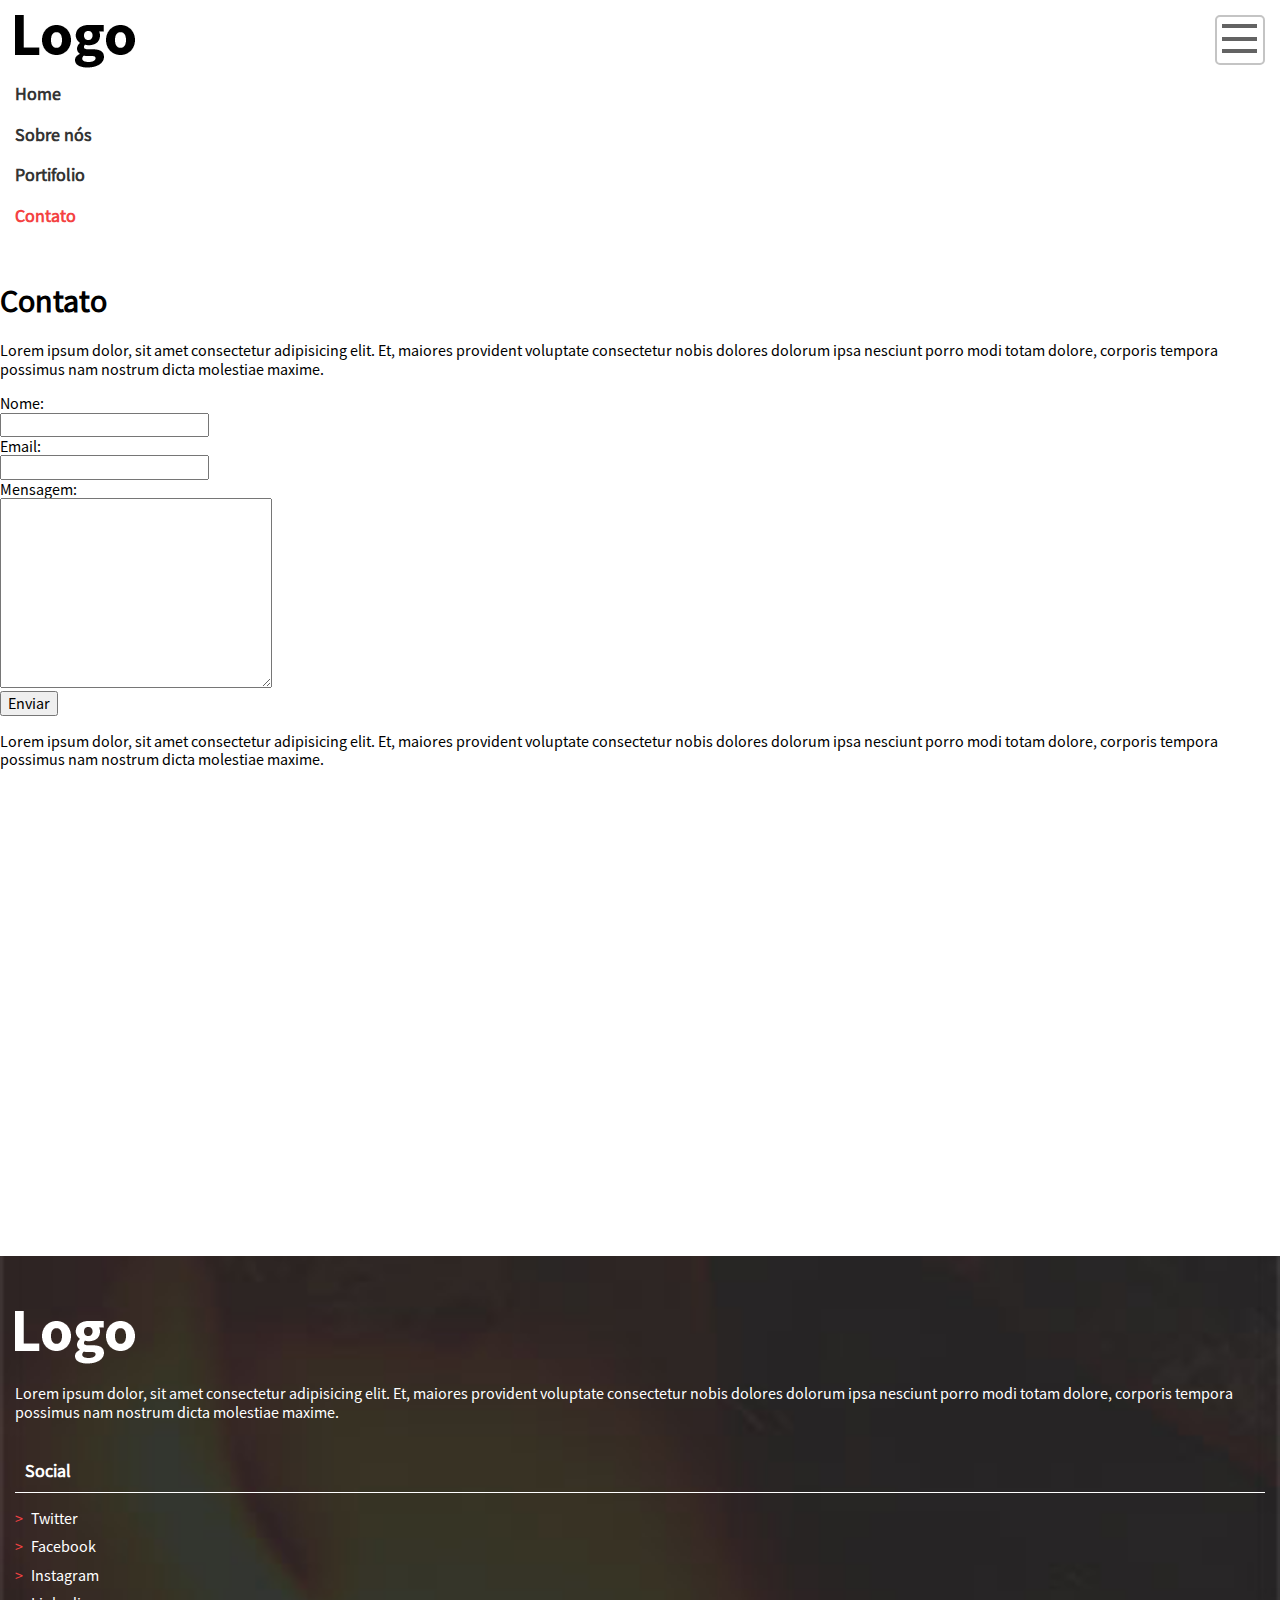
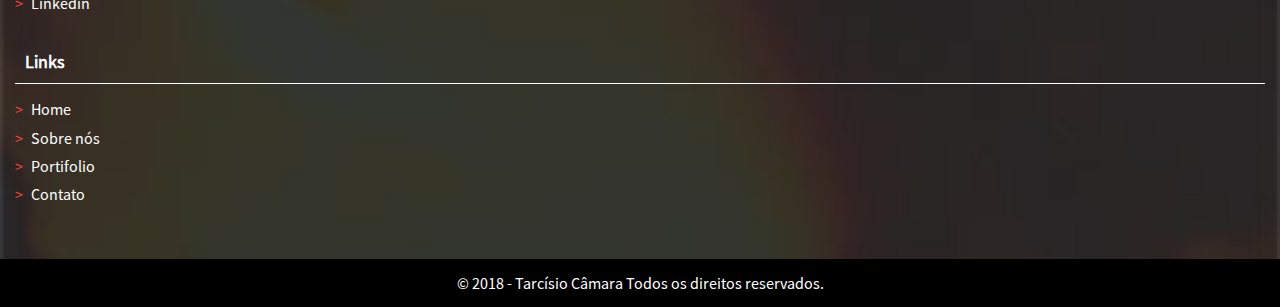
==== contato.html @ dd947ef1 "Blog inicial" ====
<!DOCTYPE html>
<html lang="pt-BR">
<head>
    <meta charset="UTF-8">
    <meta name="viewport" content="width=device-width, initial-scale=1.0">
    <meta http-equiv="X-UA-Compatible" content="ie=edge">
    <title>Tarcisio Câmara - Contato</title>
    <link rel="stylesheet" href="css/normalize.css">
    <link rel="stylesheet" href="css/style.css">
</head>
<body>
    <header class="cabecalho">
        <a href="index.html" class="logo">Tarcisio Câmara</a>
        <nav class="menu-principal">
            <button class="menu-principal__btn">Abrir/Fechar menu</button>
            <ul class="menu-principal__lista">
                <li><a class="menu-principal__item" href="index.html">Home</a></li>
                <li><a class="menu-principal__item" href="sobre.html">Sobre nós</a></li>
                <li><a class="menu-principal__item" href="portifolio.html">Portifolio</a></li>
                <li><a class="menu-principal__item menu-principal__item--atual" href="contato.html">Contato</a></li>
            </ul>
        </nav>
    </header>
    <main>
        <header>
            <h1>Contato</h1>
        </header>
        <section>
            <p>Lorem ipsum dolor, sit amet consectetur adipisicing elit. Et, maiores provident voluptate consectetur nobis dolores dolorum ipsa nesciunt porro modi totam dolore, corporis tempora possimus nam nostrum dicta molestiae maxime.</p>
            <form action="#">
                <div>
                    <label for="nome">Nome:</label><br>
                    <input type="text" name="nome" id="nome">
                </div>
                <div>
                    <label for="email">Email:</label><br>
                    <input type="email" name="email" id="email">
                </div>
                <div>
                    <label for="mensagem">Mensagem:</label><br>
                    <textarea name="mensagem" id="mensagem" cols="30" rows="10"></textarea>
                </div>
                <input type="submit" value="Enviar"><br>
            </form>
            <p>Lorem ipsum dolor, sit amet consectetur adipisicing elit. Et, maiores provident voluptate consectetur nobis dolores dolorum ipsa nesciunt porro modi totam dolore, corporis tempora possimus nam nostrum dicta molestiae maxime.</p><br>
            <div>
                <iframe src="https://www.google.com/maps/embed?pb=!1m18!1m12!1m3!1d3970.0561470263433!2d-35.29797758592528!3d-5.7050288580095065!2m3!1f0!2f0!3f0!3m2!1i1024!2i768!4f13.1!3m3!1m2!1s0x7b3a93114c162ff%3A0x4151377206792ca0!2sAv.+Coqueiros%2C+14%2C+Extremoz+-+RN%2C+59575-000!5e0!3m2!1spt-BR!2sbr!4v1535139802501" width="600" height="450" frameborder="0" style="border:0" allowfullscreen></iframe>
            </div>
        </section>
    </main>
    <footer class="rodape">
        <div class="rodape__linha-1">
            <div class="rodape__coluna">
                <a href="index.html" class="logo logo--branco">Tarcisio Câmara</a>
                <p>Lorem ipsum dolor, sit amet consectetur adipisicing elit. Et, maiores provident voluptate consectetur nobis dolores dolorum ipsa nesciunt porro modi totam dolore, corporis tempora possimus nam nostrum dicta molestiae maxime.</p>
            </div>
            <div class="rodape__coluna">
                <h2 class="rodape__titulo">Social</h2>
                <ul class="rodape__lista-links">
                    <li><a class="rodape__lista-links__item" href="http://www.twitter.com" target="_blank">Twitter</a></li>
                    <li><a class="rodape__lista-links__item" href="http://www.facebook.com" target="_blank">Facebook</a></li>
                    <li><a class="rodape__lista-links__item" href="http://www.instagram.com" target="_blank">Instagram</a></li>
                    <li><a class="rodape__lista-links__item" href="https://br.linkedin.com" target="_blank">Linkedin</a></li>
                </ul>
            </div>
            <div class="rodape__coluna">
                <h2 class="rodape__titulo">Links</h2>
                <ul class="rodape__lista-links">
                        <li><a class="rodape__lista-links__item" href="index.html">Home</a></li>
                        <li><a class="rodape__lista-links__item" href="sobre.html">Sobre nós</a></li>
                        <li><a class="rodape__lista-links__item" href="portifolio.html">Portifolio</a></li>
                        <li><a class="rodape__lista-links__item" href="contato.html">Contato</a></li>
                    </ul>
            </div>
        </div>
        <div class="rodape__linha-2">
            © 2018 - Tarcísio Câmara Todos os direitos reservados.
        </div>
    </footer>  
</body>
</html>
---- css/style.css ----
* {
    box-sizing: border-box;
}
img{
    max-width: 100%;
    height: auto;
}
@font-face{
    font-family: "Source Sans Pro";
    src: url('../fonts/SourceSansPro-Regular.otf');
}
body {
    font-family: "Source Sans Pro";
}
.cabecalho{
    background: #fff;
    padding: 15px;
}
.logo{
    background-image: url("../img/logotipo-preto.png");
    background-repeat: no-repeat;
    display: block;
    width: 120px;
    height: 53px;
    text-indent: -9999px;
    margin: 0;
}
.logo--branco{
    background-image: url("../img/logotipo-branco.png");
}
.menu-principal__btn{
    display: block;
    width: 50px;
    height: 50px;
    text-indent: -9999px;
    background-color: #fff;
    background-image: url("../img/menuprincipal-btn-bg.png");
    background-repeat: no-repeat;
    background-position: 5px 5px;
    border-color: #c4c4c4;
    border-style: solid;
    border-radius: 5px;
    cursor: pointer;

    position: absolute;
    top: 15px;
    right: 15px;
}
.menu-principal__btn--fechar{
    background-position: -48px 5px;
}
.menu-principal__lista{
    padding: 0;
    list-style: none;
}
.menu-principal__item{
    text-decoration: none;
    font-weight: bold;
    color: #343434;
    margin-bottom: 20px;
    display: block;
    font-size: 18px;  
}
.menu-principal__item--atual{
    color: #f44242;
}
/* Rodapé */

.rodape{
    color:#fff;
}

.rodape .logo{
    margin-bottom: 20px;
}

.rodape__linha-1{
    background-color: #272525;
    background-image: url("../img/rodape-bg.jpg");
    background-size: cover;
    padding: 15px;
}

.rodape__linha-2{
    background-color: #000;
    text-align: center;
    padding: 15px;
}
.rodape__coluna{
    margin-top: 40px;
    margin-bottom: 40px;
}

.rodape__titulo{
    border-bottom: 1px solid #fff;
    padding: 0 10px 10px 10px;
    font-size: 18px;
}
.rodape__lista-links{
    padding: 0px;
    list-style: none;
}

.rodape__lista-links__item{
    color: #fff;
    text-decoration: none;
    margin-bottom: 10px;
    display: block;
}

.rodape__lista-links__item::before{
    content: '>';
    margin-right: 8px;
    color: #f44242;
}
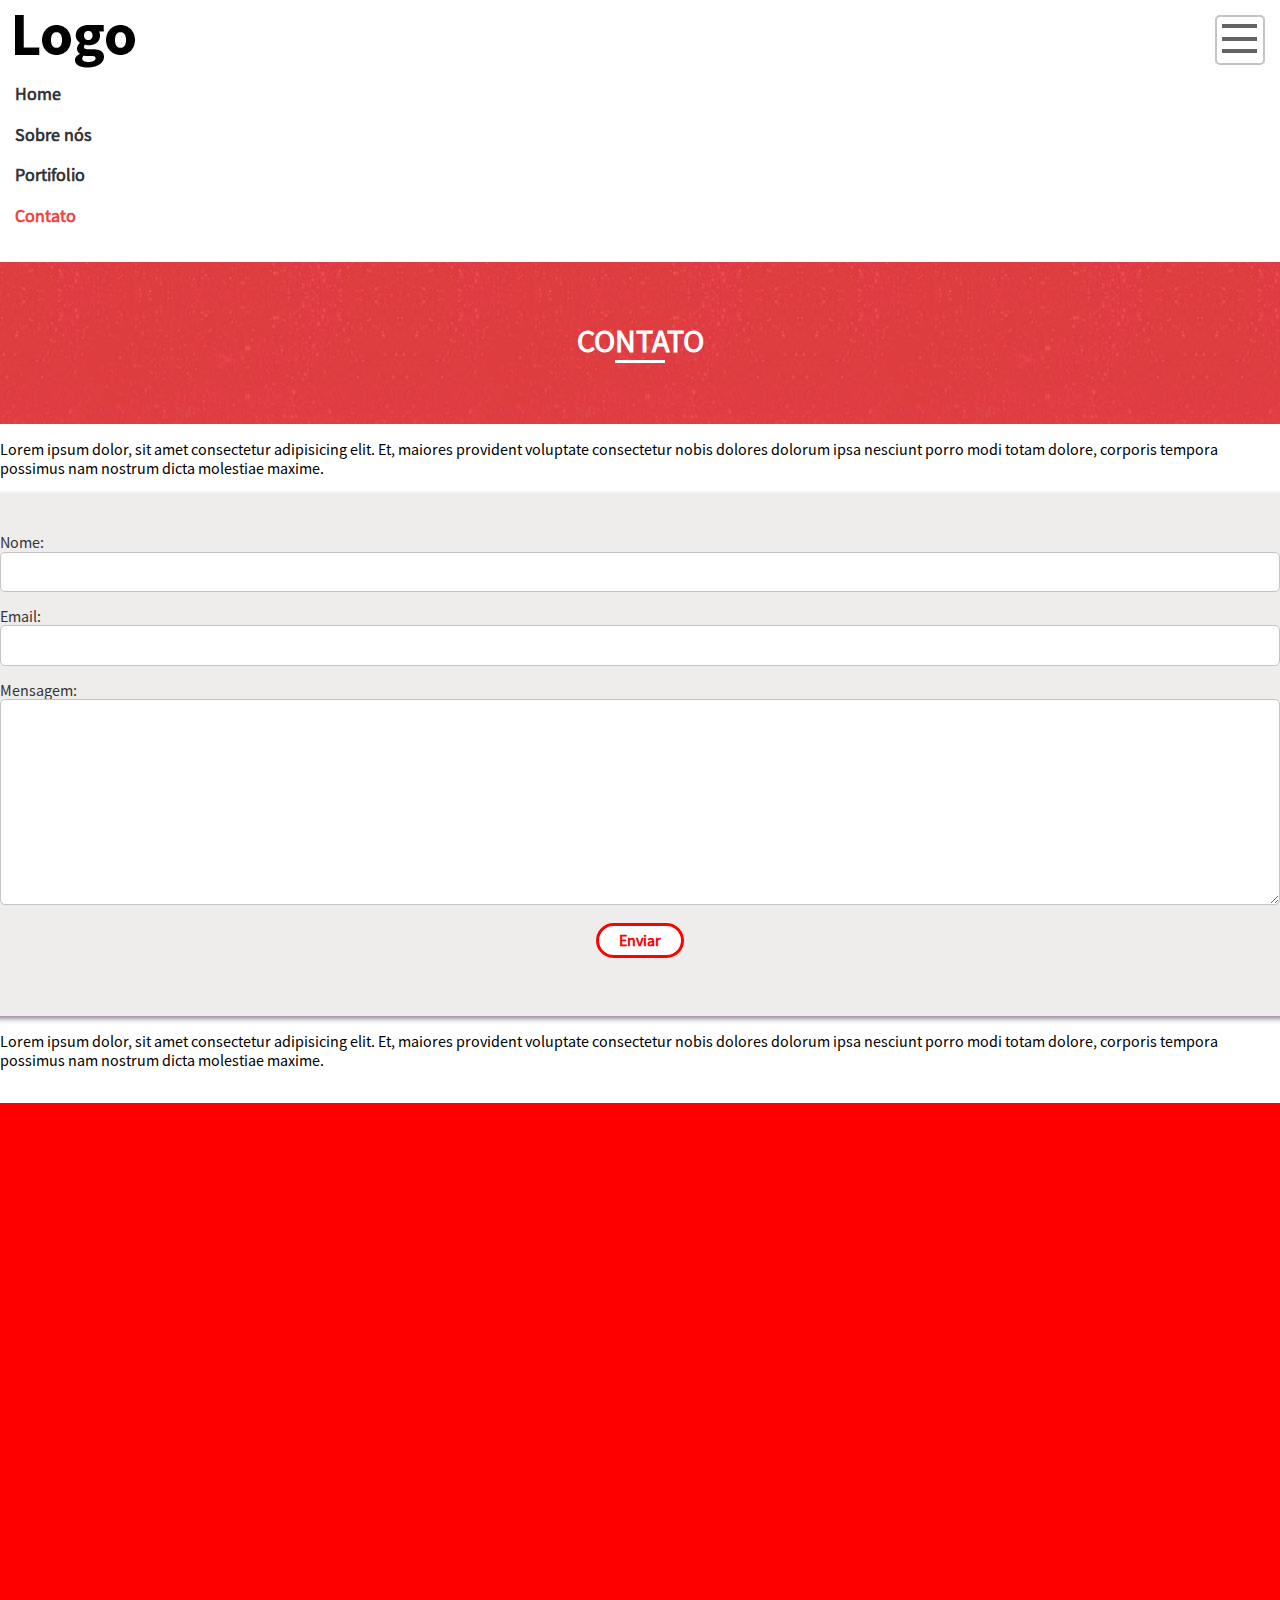
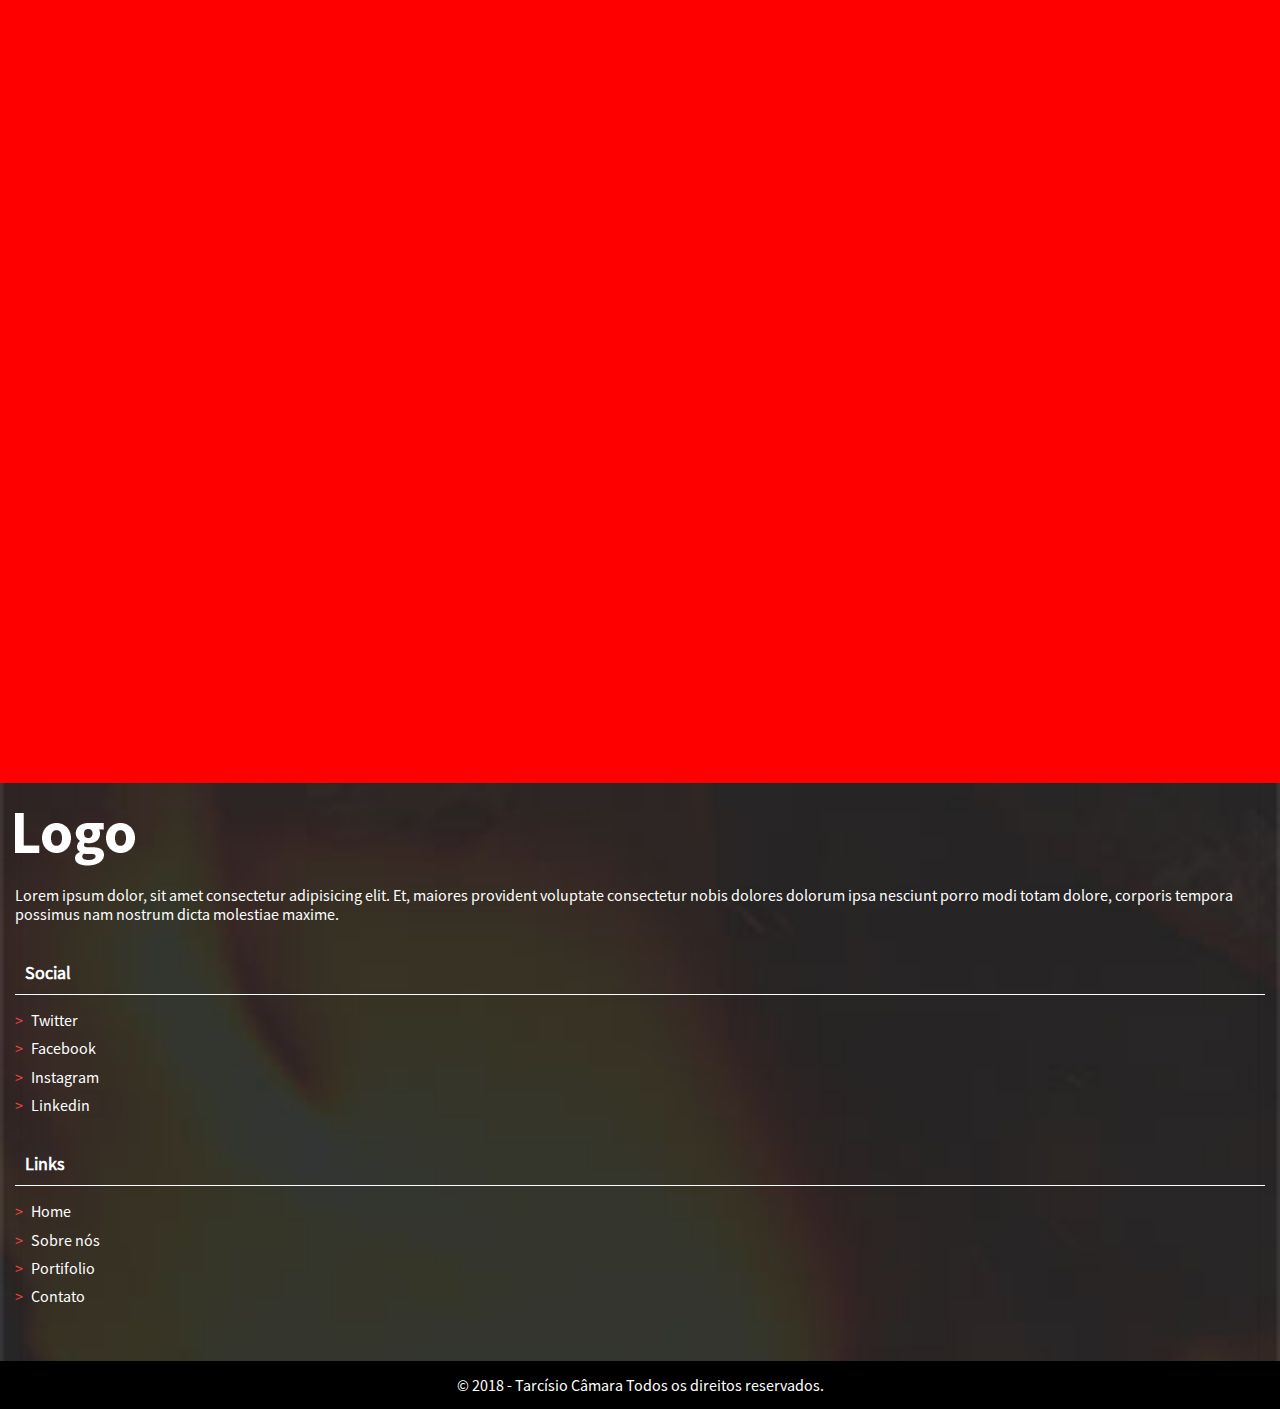
==== commit f8270b74: "atualização contato" ====
--- a/contato.html
+++ b/contato.html
@@ -7,6 +7,8 @@
     <title>Tarcisio Câmara - Contato</title>
     <link rel="stylesheet" href="css/normalize.css">
     <link rel="stylesheet" href="css/style.css">
+    <link rel="stylesheet" href="css/style-sobre.css">
+    <link rel="stylesheet" href="css/style-contato.css">
 </head>
 <body>
     <header class="cabecalho">
@@ -22,28 +24,28 @@
         </nav>
     </header>
     <main>
-        <header>
-            <h1>Contato</h1>
+        <header class="pagina-cabecalho">
+            <h1 class="pagina-cabecalho__titulo">Contato</h1>
         </header>
-        <section>
-            <p>Lorem ipsum dolor, sit amet consectetur adipisicing elit. Et, maiores provident voluptate consectetur nobis dolores dolorum ipsa nesciunt porro modi totam dolore, corporis tempora possimus nam nostrum dicta molestiae maxime.</p>
-            <form action="#">
-                <div>
-                    <label for="nome">Nome:</label><br>
-                    <input type="text" name="nome" id="nome">
+        <section class="pagina-conteudo">
+            <p class="text-center">Lorem ipsum dolor, sit amet consectetur adipisicing elit. Et, maiores provident voluptate consectetur nobis dolores dolorum ipsa nesciunt porro modi totam dolore, corporis tempora possimus nam nostrum dicta molestiae maxime.</p>
+            <form action="#" class="formulario">
+                <div class="formulario__grupo">
+                    <label class="formulario__label" for="nome">Nome:</label><br>
+                    <input class="formulario__campo" type="text" name="nome" id="nome">
                 </div>
-                <div>
-                    <label for="email">Email:</label><br>
-                    <input type="email" name="email" id="email">
+                <div class="formulario__grupo">
+                    <label class="formulario__label" for="email">Email:</label><br>
+                    <input class="formulario__campo" type="email" name="email" id="email">
                 </div>
-                <div>
-                    <label for="mensagem">Mensagem:</label><br>
-                    <textarea name="mensagem" id="mensagem" cols="30" rows="10"></textarea>
+                <div class="formulario__grupo">
+                    <label class="formulario__label" for="mensagem">Mensagem:</label><br>
+                    <textarea class="formulario__campo" name="mensagem" id="mensagem" cols="30" rows="10"></textarea>
                 </div>
-                <input type="submit" value="Enviar"><br>
+                <input class="formulario__botao" type="submit" value="Enviar"><br>
             </form>
-            <p>Lorem ipsum dolor, sit amet consectetur adipisicing elit. Et, maiores provident voluptate consectetur nobis dolores dolorum ipsa nesciunt porro modi totam dolore, corporis tempora possimus nam nostrum dicta molestiae maxime.</p><br>
-            <div>
+            <p class="text-center">Lorem ipsum dolor, sit amet consectetur adipisicing elit. Et, maiores provident voluptate consectetur nobis dolores dolorum ipsa nesciunt porro modi totam dolore, corporis tempora possimus nam nostrum dicta molestiae maxime.</p><br>
+            <div class="mapa">
                 <iframe src="https://www.google.com/maps/embed?pb=!1m18!1m12!1m3!1d3970.0561470263433!2d-35.29797758592528!3d-5.7050288580095065!2m3!1f0!2f0!3f0!3m2!1i1024!2i768!4f13.1!3m3!1m2!1s0x7b3a93114c162ff%3A0x4151377206792ca0!2sAv.+Coqueiros%2C+14%2C+Extremoz+-+RN%2C+59575-000!5e0!3m2!1spt-BR!2sbr!4v1535139802501" width="600" height="450" frameborder="0" style="border:0" allowfullscreen></iframe>
             </div>
         </section>
--- a/css/style-sobre.css
+++ b/css/style-sobre.css
@@ -0,0 +1,21 @@
+.pagina-cabecalho{
+    color: #dd3f3f;
+    background-image: url("../img/cabecalho-pagina-bg.jpg");
+    background-attachment: fixed;
+    color: #fff;
+    padding-top: 40px;
+    padding-bottom: 40px;
+}
+.pagina-cabecalho__titulo{
+    text-align: center;
+    text-transform: uppercase;
+}
+.pagina-cabecalho__titulo::after{
+    content: '';
+    display: block;
+    width: 50px;
+    height: 3px;
+    background-color: #fff;
+    margin-top: 20px;
+    margin: 0 auto;
+}--- a/css/style-contato.css
+++ b/css/style-contato.css
@@ -0,0 +1,43 @@
+.formulario{
+    background-color: #efecec;
+    margin-left: -15px;
+    margin-right: -15px;
+    padding: 40px 15px 40px 15px;
+    box-shadow: 0 3px 5px #998899;
+}
+.formulario__grupo{
+    margin-bottom: 15px;
+}
+.formulario__campo{
+    width: 100%;
+    border: 1px solid #c4c4c4;
+    border-radius: 5px;
+    padding: 10px 5px;
+}
+.formulario__label{
+    color: #343434;
+}
+.formulario__botao{
+    border: 3px solid #f00;
+    border-radius: 300px;
+    background-color: #fff;
+    color: #f00;
+    padding: 5px 20px;
+    cursor: pointer;
+    display: block;
+    margin: 0 auto;
+    font-weight: bold;
+}
+.mapa{
+    background: #f00;
+    height: 0;
+    padding-bottom: 100%;
+    position: relative;
+    overflow: hidden;
+    margin: 0 -15px -25px -15px;
+}
+.mapa iframe{
+    width: 100% !important;
+    height: 100% !important;
+    position: absolute;
+}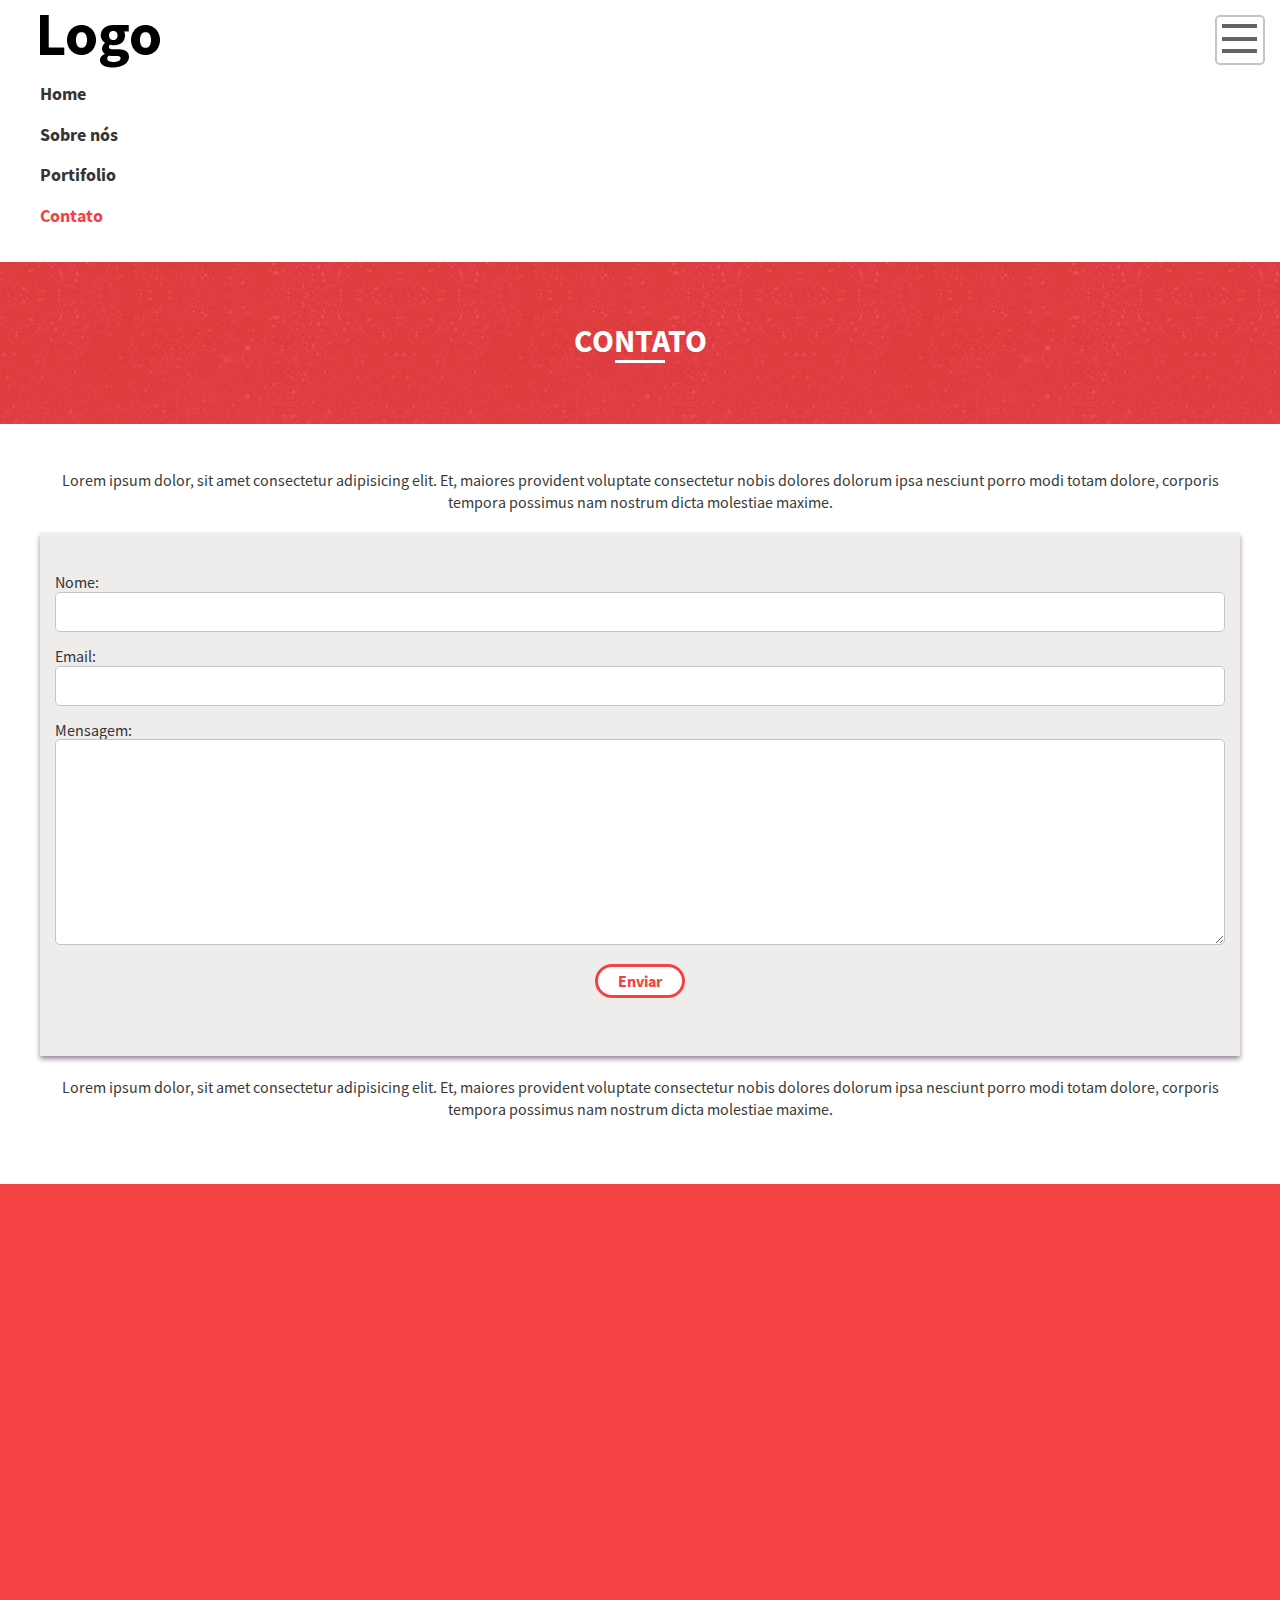
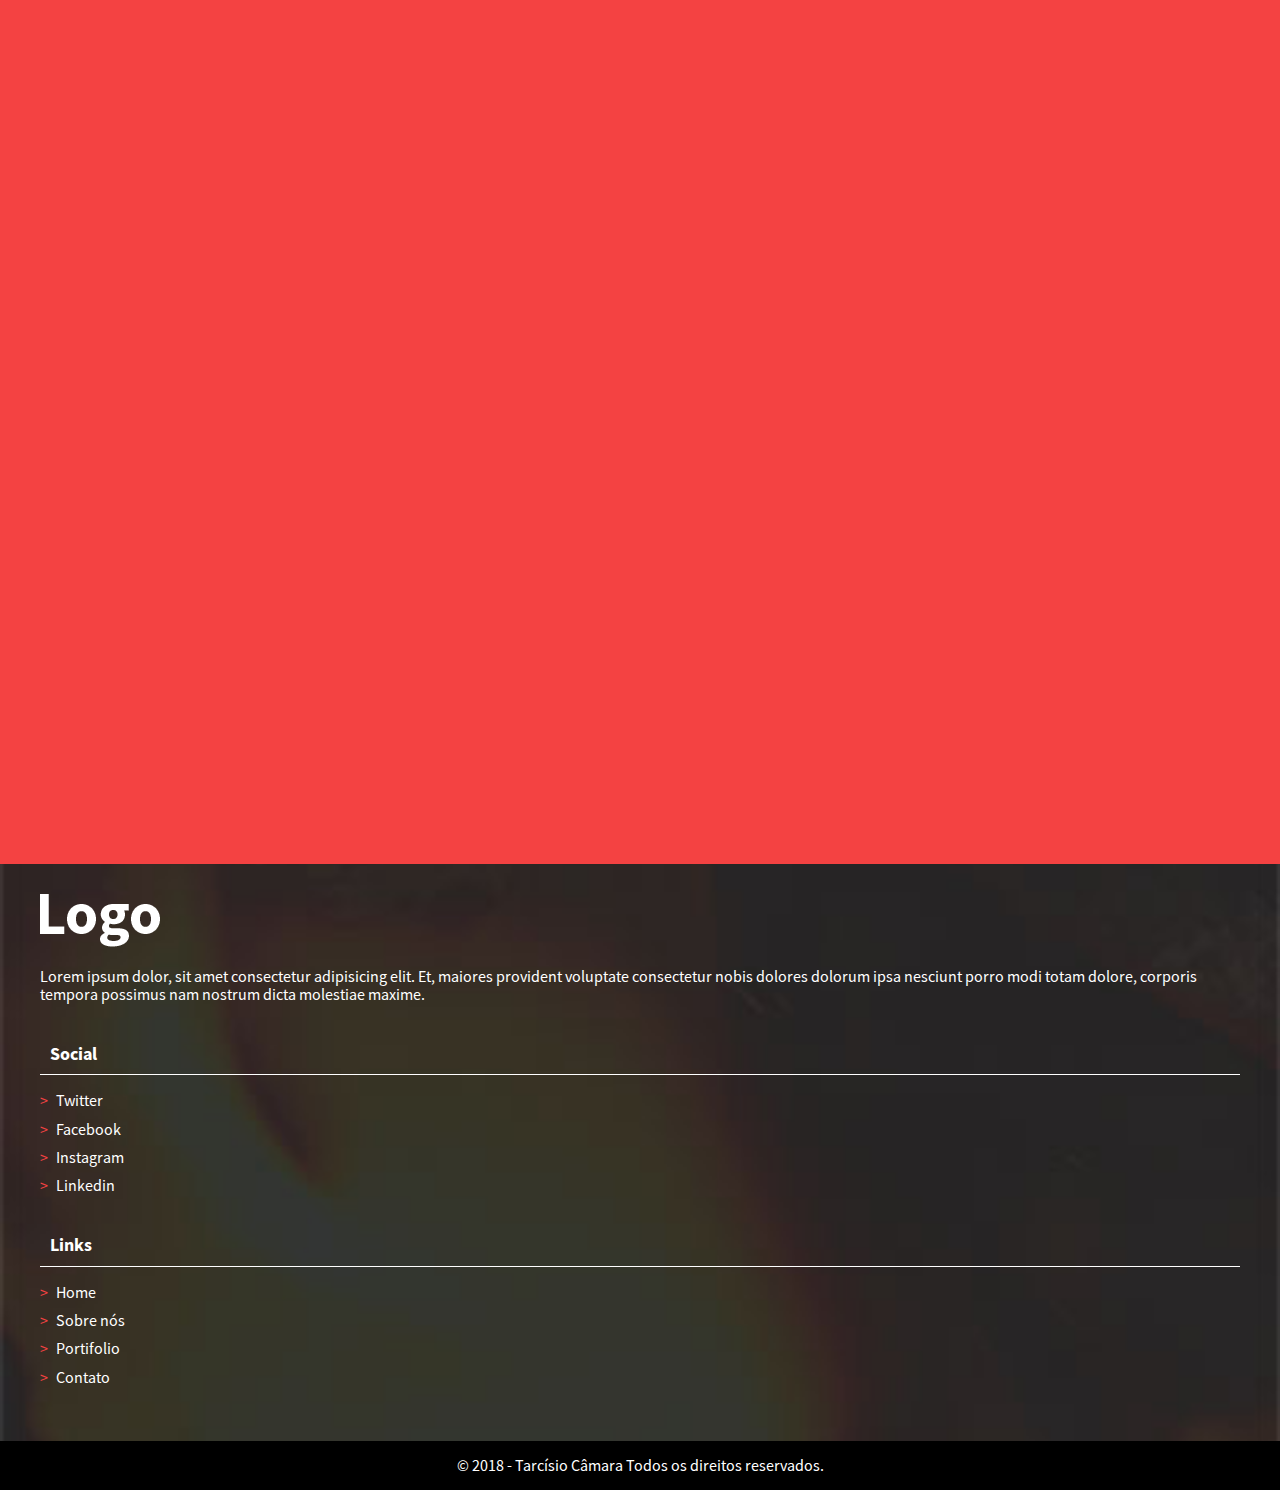
==== commit e1f2bcfb: "sass incluso" ====
--- a/contato.html
+++ b/contato.html
@@ -5,29 +5,28 @@
     <meta name="viewport" content="width=device-width, initial-scale=1.0">
     <meta http-equiv="X-UA-Compatible" content="ie=edge">
     <title>Tarcisio Câmara - Contato</title>
-    <link rel="stylesheet" href="css/normalize.css">
     <link rel="stylesheet" href="css/style.css">
-    <link rel="stylesheet" href="css/style-sobre.css">
-    <link rel="stylesheet" href="css/style-contato.css">
 </head>
 <body>
     <header class="cabecalho">
-        <a href="index.html" class="logo">Tarcisio Câmara</a>
-        <nav class="menu-principal">
-            <button class="menu-principal__btn">Abrir/Fechar menu</button>
-            <ul class="menu-principal__lista">
-                <li><a class="menu-principal__item" href="index.html">Home</a></li>
-                <li><a class="menu-principal__item" href="sobre.html">Sobre nós</a></li>
-                <li><a class="menu-principal__item" href="portifolio.html">Portifolio</a></li>
-                <li><a class="menu-principal__item menu-principal__item--atual" href="contato.html">Contato</a></li>
-            </ul>
-        </nav>
+        <div class="container">
+            <a href="index.html" class="logo">Tarcisio Câmara</a>
+            <nav class="menu-principal">
+                <button class="menu-principal__btn">Abrir/Fechar menu</button>
+                <ul class="menu-principal__lista">
+                    <li><a class="menu-principal__item" href="index.html">Home</a></li>
+                    <li><a class="menu-principal__item" href="sobre.html">Sobre nós</a></li>
+                    <li><a class="menu-principal__item" href="portifolio.html">Portifolio</a></li>
+                    <li><a class="menu-principal__item menu-principal__item--atual" href="contato.html">Contato</a></li>
+                </ul>
+            </nav>
+        </div>
     </header>
     <main>
         <header class="pagina-cabecalho">
             <h1 class="pagina-cabecalho__titulo">Contato</h1>
         </header>
-        <section class="pagina-conteudo">
+        <section class="container pagina-conteudo">
             <p class="text-center">Lorem ipsum dolor, sit amet consectetur adipisicing elit. Et, maiores provident voluptate consectetur nobis dolores dolorum ipsa nesciunt porro modi totam dolore, corporis tempora possimus nam nostrum dicta molestiae maxime.</p>
             <form action="#" class="formulario">
                 <div class="formulario__grupo">
@@ -45,34 +44,36 @@
                 <input class="formulario__botao" type="submit" value="Enviar"><br>
             </form>
             <p class="text-center">Lorem ipsum dolor, sit amet consectetur adipisicing elit. Et, maiores provident voluptate consectetur nobis dolores dolorum ipsa nesciunt porro modi totam dolore, corporis tempora possimus nam nostrum dicta molestiae maxime.</p><br>
-            <div class="mapa">
-                <iframe src="https://www.google.com/maps/embed?pb=!1m18!1m12!1m3!1d3970.0561470263433!2d-35.29797758592528!3d-5.7050288580095065!2m3!1f0!2f0!3f0!3m2!1i1024!2i768!4f13.1!3m3!1m2!1s0x7b3a93114c162ff%3A0x4151377206792ca0!2sAv.+Coqueiros%2C+14%2C+Extremoz+-+RN%2C+59575-000!5e0!3m2!1spt-BR!2sbr!4v1535139802501" width="600" height="450" frameborder="0" style="border:0" allowfullscreen></iframe>
-            </div>
         </section>
+        <div class="mapa">
+            <iframe src="https://www.google.com/maps/embed?pb=!1m18!1m12!1m3!1d3970.0561470263433!2d-35.29797758592528!3d-5.7050288580095065!2m3!1f0!2f0!3f0!3m2!1i1024!2i768!4f13.1!3m3!1m2!1s0x7b3a93114c162ff%3A0x4151377206792ca0!2sAv.+Coqueiros%2C+14%2C+Extremoz+-+RN%2C+59575-000!5e0!3m2!1spt-BR!2sbr!4v1535139802501" width="600" height="450" frameborder="0" style="border:0" allowfullscreen></iframe>
+        </div>
     </main>
     <footer class="rodape">
         <div class="rodape__linha-1">
-            <div class="rodape__coluna">
-                <a href="index.html" class="logo logo--branco">Tarcisio Câmara</a>
-                <p>Lorem ipsum dolor, sit amet consectetur adipisicing elit. Et, maiores provident voluptate consectetur nobis dolores dolorum ipsa nesciunt porro modi totam dolore, corporis tempora possimus nam nostrum dicta molestiae maxime.</p>
-            </div>
-            <div class="rodape__coluna">
-                <h2 class="rodape__titulo">Social</h2>
-                <ul class="rodape__lista-links">
-                    <li><a class="rodape__lista-links__item" href="http://www.twitter.com" target="_blank">Twitter</a></li>
-                    <li><a class="rodape__lista-links__item" href="http://www.facebook.com" target="_blank">Facebook</a></li>
-                    <li><a class="rodape__lista-links__item" href="http://www.instagram.com" target="_blank">Instagram</a></li>
-                    <li><a class="rodape__lista-links__item" href="https://br.linkedin.com" target="_blank">Linkedin</a></li>
-                </ul>
-            </div>
-            <div class="rodape__coluna">
-                <h2 class="rodape__titulo">Links</h2>
-                <ul class="rodape__lista-links">
-                        <li><a class="rodape__lista-links__item" href="index.html">Home</a></li>
-                        <li><a class="rodape__lista-links__item" href="sobre.html">Sobre nós</a></li>
-                        <li><a class="rodape__lista-links__item" href="portifolio.html">Portifolio</a></li>
-                        <li><a class="rodape__lista-links__item" href="contato.html">Contato</a></li>
+            <div class="container">
+                <div class="rodape__coluna">
+                    <a href="index.html" class="logo logo--branco">Tarcisio Câmara</a>
+                    <p>Lorem ipsum dolor, sit amet consectetur adipisicing elit. Et, maiores provident voluptate consectetur nobis dolores dolorum ipsa nesciunt porro modi totam dolore, corporis tempora possimus nam nostrum dicta molestiae maxime.</p>
+                </div>
+                <div class="rodape__coluna">
+                    <h2 class="rodape__titulo">Social</h2>
+                    <ul class="rodape__lista-links">
+                        <li><a class="rodape__lista-links__item" href="http://www.twitter.com" target="_blank">Twitter</a></li>
+                        <li><a class="rodape__lista-links__item" href="http://www.facebook.com" target="_blank">Facebook</a></li>
+                        <li><a class="rodape__lista-links__item" href="http://www.instagram.com" target="_blank">Instagram</a></li>
+                        <li><a class="rodape__lista-links__item" href="https://br.linkedin.com" target="_blank">Linkedin</a></li>
                     </ul>
+                </div>
+                <div class="rodape__coluna">
+                    <h2 class="rodape__titulo">Links</h2>
+                    <ul class="rodape__lista-links">
+                            <li><a class="rodape__lista-links__item" href="index.html">Home</a></li>
+                            <li><a class="rodape__lista-links__item" href="sobre.html">Sobre nós</a></li>
+                            <li><a class="rodape__lista-links__item" href="portifolio.html">Portifolio</a></li>
+                            <li><a class="rodape__lista-links__item" href="contato.html">Contato</a></li>
+                        </ul>
+                </div>
             </div>
         </div>
         <div class="rodape__linha-2">
--- a/css/style.css
+++ b/css/style.css
@@ -1,115 +1,586 @@
+/*! normalize.css v8.0.0 | MIT License | github.com/necolas/normalize.css */
+/* Document
+   ========================================================================== */
+/**
+ * 1. Correct the line height in all browsers.
+ * 2. Prevent adjustments of font size after orientation changes in iOS.
+ */
+html {
+  line-height: 1.15;
+  /* 1 */
+  -webkit-text-size-adjust: 100%;
+  /* 2 */ }
+
+/* Sections
+     ========================================================================== */
+/**
+   * Remove the margin in all browsers.
+   */
+body {
+  margin: 0; }
+
+/**
+   * Correct the font size and margin on `h1` elements within `section` and
+   * `article` contexts in Chrome, Firefox, and Safari.
+   */
+h1 {
+  font-size: 2em;
+  margin: 0.67em 0; }
+
+/* Grouping content
+     ========================================================================== */
+/**
+   * 1. Add the correct box sizing in Firefox.
+   * 2. Show the overflow in Edge and IE.
+   */
+hr {
+  box-sizing: content-box;
+  /* 1 */
+  height: 0;
+  /* 1 */
+  overflow: visible;
+  /* 2 */ }
+
+/**
+   * 1. Correct the inheritance and scaling of font size in all browsers.
+   * 2. Correct the odd `em` font sizing in all browsers.
+   */
+pre {
+  font-family: monospace, monospace;
+  /* 1 */
+  font-size: 1em;
+  /* 2 */ }
+
+/* Text-level semantics
+     ========================================================================== */
+/**
+   * Remove the gray background on active links in IE 10.
+   */
+a {
+  background-color: transparent; }
+
+/**
+   * 1. Remove the bottom border in Chrome 57-
+   * 2. Add the correct text decoration in Chrome, Edge, IE, Opera, and Safari.
+   */
+abbr[title] {
+  border-bottom: none;
+  /* 1 */
+  text-decoration: underline;
+  /* 2 */
+  text-decoration: underline dotted;
+  /* 2 */ }
+
+/**
+   * Add the correct font weight in Chrome, Edge, and Safari.
+   */
+b,
+strong {
+  font-weight: bolder; }
+
+/**
+   * 1. Correct the inheritance and scaling of font size in all browsers.
+   * 2. Correct the odd `em` font sizing in all browsers.
+   */
+code,
+kbd,
+samp {
+  font-family: monospace, monospace;
+  /* 1 */
+  font-size: 1em;
+  /* 2 */ }
+
+/**
+   * Add the correct font size in all browsers.
+   */
+small {
+  font-size: 80%; }
+
+/**
+   * Prevent `sub` and `sup` elements from affecting the line height in
+   * all browsers.
+   */
+sub,
+sup {
+  font-size: 75%;
+  line-height: 0;
+  position: relative;
+  vertical-align: baseline; }
+
+sub {
+  bottom: -0.25em; }
+
+sup {
+  top: -0.5em; }
+
+/* Embedded content
+     ========================================================================== */
+/**
+   * Remove the border on images inside links in IE 10.
+   */
+img {
+  border-style: none; }
+
+/* Forms
+     ========================================================================== */
+/**
+   * 1. Change the font styles in all browsers.
+   * 2. Remove the margin in Firefox and Safari.
+   */
+button,
+input,
+optgroup,
+select,
+textarea {
+  font-family: inherit;
+  /* 1 */
+  font-size: 100%;
+  /* 1 */
+  line-height: 1.15;
+  /* 1 */
+  margin: 0;
+  /* 2 */ }
+
+/**
+   * Show the overflow in IE.
+   * 1. Show the overflow in Edge.
+   */
+button,
+input {
+  /* 1 */
+  overflow: visible; }
+
+/**
+   * Remove the inheritance of text transform in Edge, Firefox, and IE.
+   * 1. Remove the inheritance of text transform in Firefox.
+   */
+button,
+select {
+  /* 1 */
+  text-transform: none; }
+
+/**
+   * Correct the inability to style clickable types in iOS and Safari.
+   */
+button,
+[type="button"],
+[type="reset"],
+[type="submit"] {
+  -webkit-appearance: button; }
+
+/**
+   * Remove the inner border and padding in Firefox.
+   */
+button::-moz-focus-inner,
+[type="button"]::-moz-focus-inner,
+[type="reset"]::-moz-focus-inner,
+[type="submit"]::-moz-focus-inner {
+  border-style: none;
+  padding: 0; }
+
+/**
+   * Restore the focus styles unset by the previous rule.
+   */
+button:-moz-focusring,
+[type="button"]:-moz-focusring,
+[type="reset"]:-moz-focusring,
+[type="submit"]:-moz-focusring {
+  outline: 1px dotted ButtonText; }
+
+/**
+   * Correct the padding in Firefox.
+   */
+fieldset {
+  padding: 0.35em 0.75em 0.625em; }
+
+/**
+   * 1. Correct the text wrapping in Edge and IE.
+   * 2. Correct the color inheritance from `fieldset` elements in IE.
+   * 3. Remove the padding so developers are not caught out when they zero out
+   *    `fieldset` elements in all browsers.
+   */
+legend {
+  box-sizing: border-box;
+  /* 1 */
+  color: inherit;
+  /* 2 */
+  display: table;
+  /* 1 */
+  max-width: 100%;
+  /* 1 */
+  padding: 0;
+  /* 3 */
+  white-space: normal;
+  /* 1 */ }
+
+/**
+   * Add the correct vertical alignment in Chrome, Firefox, and Opera.
+   */
+progress {
+  vertical-align: baseline; }
+
+/**
+   * Remove the default vertical scrollbar in IE 10+.
+   */
+textarea {
+  overflow: auto; }
+
+/**
+   * 1. Add the correct box sizing in IE 10.
+   * 2. Remove the padding in IE 10.
+   */
+[type="checkbox"],
+[type="radio"] {
+  box-sizing: border-box;
+  /* 1 */
+  padding: 0;
+  /* 2 */ }
+
+/**
+   * Correct the cursor style of increment and decrement buttons in Chrome.
+   */
+[type="number"]::-webkit-inner-spin-button,
+[type="number"]::-webkit-outer-spin-button {
+  height: auto; }
+
+/**
+   * 1. Correct the odd appearance in Chrome and Safari.
+   * 2. Correct the outline style in Safari.
+   */
+[type="search"] {
+  -webkit-appearance: textfield;
+  /* 1 */
+  outline-offset: -2px;
+  /* 2 */ }
+
+/**
+   * Remove the inner padding in Chrome and Safari on macOS.
+   */
+[type="search"]::-webkit-search-decoration {
+  -webkit-appearance: none; }
+
+/**
+   * 1. Correct the inability to style clickable types in iOS and Safari.
+   * 2. Change font properties to `inherit` in Safari.
+   */
+::-webkit-file-upload-button {
+  -webkit-appearance: button;
+  /* 1 */
+  font: inherit;
+  /* 2 */ }
+
+/* Interactive
+     ========================================================================== */
+/*
+   * Add the correct display in Edge, IE 10+, and Firefox.
+   */
+details {
+  display: block; }
+
+/*
+   * Add the correct display in all browsers.
+   */
+summary {
+  display: list-item; }
+
+/* Misc
+     ========================================================================== */
+/**
+   * Add the correct display in IE 10+.
+   */
+template {
+  display: none; }
+
+/**
+   * Add the correct display in IE 10.
+   */
+[hidden] {
+  display: none; }
+
+@font-face {
+  font-family: "Source Sans Pro";
+  src: url("../fonts/SourceSansPro-Regular.otf"); }
+
+@font-face {
+  font-family: "Source Sans Pro";
+  src: url("../fonts/SourceSansPro-Bold.otf");
+  font-weight: bold; }
+
+@font-face {
+  font-family: "Source Sans Pro";
+  src: url("../fonts/SourceSansPro-BoldIt.otf");
+  font-weight: bold;
+  font-style: italic; }
+
 * {
-    box-sizing: border-box;
-}
-img{
-    max-width: 100%;
-    height: auto;
-}
-@font-face{
-    font-family: "Source Sans Pro";
-    src: url('../fonts/SourceSansPro-Regular.otf');
-}
+  box-sizing: border-box; }
+
+img {
+  max-width: 100%;
+  height: auto; }
+
 body {
-    font-family: "Source Sans Pro";
-}
-.cabecalho{
-    background: #fff;
-    padding: 15px;
-}
-.logo{
-    background-image: url("../img/logotipo-preto.png");
-    background-repeat: no-repeat;
+  font-family: "Source Sans Pro"; }
+
+.container {
+  max-width: 1200px;
+  margin: 0 auto; }
+
+.cabecalho {
+  background: #fff;
+  padding: 15px; }
+
+.rodape {
+  color: #fff; }
+
+.rodape .logo {
+  margin-bottom: 20px; }
+
+.rodape__linha-1 {
+  background-color: #272525;
+  background-image: url("../img/rodape-bg.jpg");
+  background-size: cover;
+  padding: 15px; }
+
+.rodape__linha-2 {
+  background-color: #000;
+  text-align: center;
+  padding: 15px; }
+
+.rodape__coluna {
+  margin-top: 40px;
+  margin-bottom: 40px; }
+
+.rodape__titulo {
+  border-bottom: 1px solid #fff;
+  padding: 0 10px 10px 10px;
+  font-size: 18px; }
+
+.rodape__lista-links {
+  padding: 0px;
+  list-style: none; }
+
+.rodape__lista-links__item {
+  color: #fff;
+  text-decoration: none;
+  margin-bottom: 10px;
+  display: block; }
+
+.rodape__lista-links__item::before {
+  content: '>';
+  margin-right: 8px;
+  color: #f44242; }
+
+.text-center {
+  text-align: center; }
+
+.depoimentos {
+  background-color: #f44242;
+  background-image: url(../img/cabecalho-pagina-bg.jpg);
+  background-attachment: fixed;
+  color: #fff;
+  padding: 30px 0; }
+  .depoimentos__item {
+    padding: 0 15px; }
+  .depoimentos__img {
+    margin: 0 auto;
     display: block;
-    width: 120px;
-    height: 53px;
-    text-indent: -9999px;
-    margin: 0;
-}
-.logo--branco{
-    background-image: url("../img/logotipo-branco.png");
-}
-.menu-principal__btn{
-    display: block;
-    width: 50px;
-    height: 50px;
-    text-indent: -9999px;
-    background-color: #fff;
-    background-image: url("../img/menuprincipal-btn-bg.png");
-    background-repeat: no-repeat;
-    background-position: 5px 5px;
-    border-color: #c4c4c4;
-    border-style: solid;
-    border-radius: 5px;
-    cursor: pointer;
-
-    position: absolute;
-    top: 15px;
-    right: 15px;
-}
-.menu-principal__btn--fechar{
-    background-position: -48px 5px;
-}
-.menu-principal__lista{
-    padding: 0;
-    list-style: none;
-}
-.menu-principal__item{
-    text-decoration: none;
+    box-shadow: 3px 3px 0 #000;
+    margin-bottom: 30px; }
+  .depoimentos__texto {
+    line-height: 24px;
+    margin-bottom: 30px; }
+  .depoimentos__texto::before {
+    background: url("../img/aspas.png") no-repeat;
+    content: '';
+    display: inline-block;
+    width: 25px;
+    height: 23px;
+    margin-right: 5px; }
+  .depoimentos__pessoa {
+    text-align: center;
     font-weight: bold;
-    color: #343434;
-    margin-bottom: 20px;
-    display: block;
-    font-size: 18px;  
-}
-.menu-principal__item--atual{
-    color: #f44242;
-}
-/* Rodapé */
-
-.rodape{
-    color:#fff;
-}
-
-.rodape .logo{
-    margin-bottom: 20px;
-}
-
-.rodape__linha-1{
-    background-color: #272525;
-    background-image: url("../img/rodape-bg.jpg");
-    background-size: cover;
-    padding: 15px;
-}
-
-.rodape__linha-2{
-    background-color: #000;
-    text-align: center;
-    padding: 15px;
-}
-.rodape__coluna{
-    margin-top: 40px;
-    margin-bottom: 40px;
-}
-
-.rodape__titulo{
-    border-bottom: 1px solid #fff;
-    padding: 0 10px 10px 10px;
-    font-size: 18px;
-}
-.rodape__lista-links{
-    padding: 0px;
-    list-style: none;
-}
-
-.rodape__lista-links__item{
-    color: #fff;
-    text-decoration: none;
-    margin-bottom: 10px;
-    display: block;
-}
-
-.rodape__lista-links__item::before{
-    content: '>';
-    margin-right: 8px;
-    color: #f44242;
-}+    font-style: italic; }
+
+.formulario {
+  background-color: #efecec;
+  margin-left: -15px;
+  margin-right: -15px;
+  padding: 40px 15px 40px 15px;
+  box-shadow: 0 3px 5px #998899; }
+
+.formulario__grupo {
+  margin-bottom: 15px; }
+
+.formulario__campo {
+  width: 100%;
+  border: 1px solid #c4c4c4;
+  border-radius: 5px;
+  padding: 10px 5px; }
+
+.formulario__label {
+  color: #343434; }
+
+.formulario__botao {
+  border: 3px solid #f44242;
+  border-radius: 300px;
+  background-color: #fff;
+  color: #f44242;
+  padding: 5px 20px;
+  cursor: pointer;
+  display: block;
+  margin: 0 auto;
+  font-weight: bold; }
+
+.logo {
+  background-image: url("../img/logotipo-preto.png");
+  background-repeat: no-repeat;
+  display: block;
+  width: 120px;
+  height: 53px;
+  text-indent: -9999px;
+  margin: 0; }
+
+.logo--branco {
+  background-image: url("../img/logotipo-branco.png"); }
+
+.mapa {
+  background: #f44242;
+  height: 0;
+  padding-bottom: 100%;
+  position: relative;
+  overflow: hidden;
+  margin: 0 -15px -25px -15px; }
+
+.mapa iframe {
+  width: 100% !important;
+  height: 100% !important;
+  position: absolute; }
+
+.menu-principal__btn {
+  display: block;
+  width: 50px;
+  height: 50px;
+  text-indent: -9999px;
+  background-color: #fff;
+  background-image: url("../img/menuprincipal-btn-bg.png");
+  background-repeat: no-repeat;
+  background-position: 5px 5px;
+  border-color: #c4c4c4;
+  border-style: solid;
+  border-radius: 5px;
+  cursor: pointer;
+  position: absolute;
+  top: 15px;
+  right: 15px; }
+
+.menu-principal__btn--fechar {
+  background-position: -48px 5px; }
+
+.menu-principal__lista {
+  padding: 0;
+  list-style: none; }
+
+.menu-principal__item {
+  text-decoration: none;
+  font-weight: bold;
+  color: #343434;
+  margin-bottom: 20px;
+  display: block;
+  font-size: 18px; }
+
+.menu-principal__item--atual {
+  color: #f44242; }
+
+.pagina-cabecalho {
+  color: #f44242;
+  background-image: url("../img/cabecalho-pagina-bg.jpg");
+  background-attachment: fixed;
+  color: #fff;
+  padding-top: 40px;
+  padding-bottom: 40px; }
+
+.pagina-cabecalho__titulo {
+  text-align: center;
+  text-transform: uppercase; }
+
+.pagina-cabecalho__titulo::after {
+  content: '';
+  display: block;
+  width: 50px;
+  height: 3px;
+  background-color: #fff;
+  margin-top: 20px;
+  margin: 0 auto; }
+
+.pagina-conteudo {
+  padding: 15px;
+  padding-top: 25px;
+  padding-bottom: 25px; }
+
+.pagina-conteudo p {
+  color: #3a3a3a;
+  line-height: 22px;
+  margin-top: 20px;
+  margin-bottom: 20px; }
+
+.servico {
+  padding: 30px 0; }
+
+.servico__item {
+  text-align: center;
+  padding: 0 15px;
+  margin-bottom: 50px; }
+
+.servico__texto {
+  color: #3a3a3a; }
+
+.cabecalho-home {
+  background: url("../img/cabecalho-home-bg.jpg") #000 no-repeat;
+  background-size: cover;
+  color: #fff;
+  text-align: center;
+  padding: 50px 0; }
+
+.cabecalho-home__titulo {
+  font-size: 40px;
+  margin-bottom: 0; }
+
+.cabecalho-home__role {
+  display: none; }
+
+.home__titulo {
+  text-align: center;
+  text-transform: uppercase;
+  margin-bottom: 50px; }
+
+.home__titulo::after {
+  content: '';
+  display: block;
+  width: 50px;
+  height: 3px;
+  background-color: #f44242;
+  margin: 0 auto;
+  margin-top: 15px; }
+
+.home__titulo--branco::after {
+  background-color: #fff; }
+
+.lista-trabalho {
+  list-style: none;
+  padding: 0; }
+
+.lista-trabalho__item {
+  margin-left: -15px;
+  margin-right: -15px;
+  margin-bottom: 50px; }
+
+.lista-trabalho__item a {
+  text-decoration: none; }
+
+.lista-trabalho__titulo {
+  color: #000;
+  font-size: 18px;
+  margin-left: 15px;
+  border-left: 1px solid #000;
+  padding-left: 10px; }
